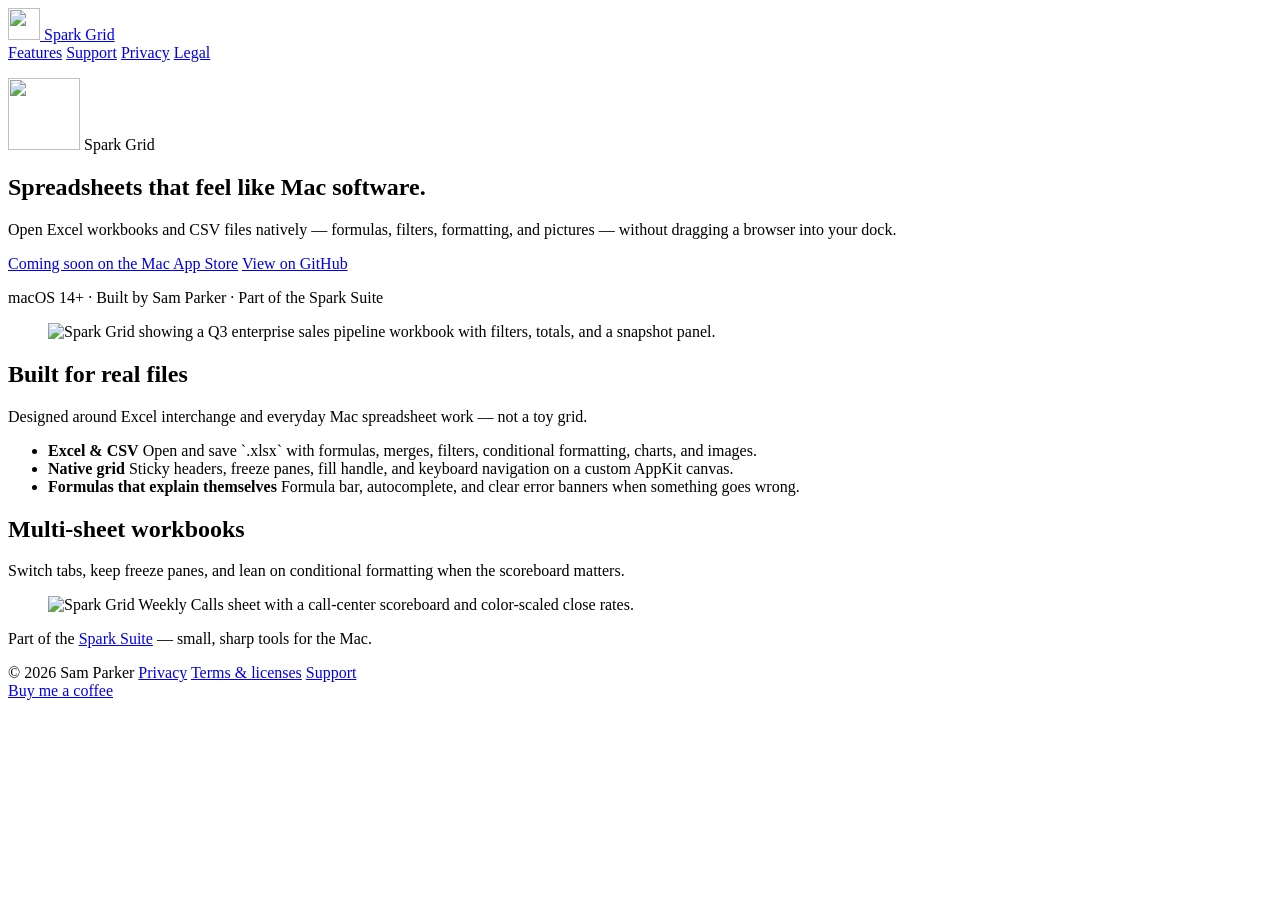
==== web/index.html @ 765882b1 "Add support page and point app feedback to help@sparkgridapp.com. Co-authored-by: Cursor <cursoragen" ====
<!DOCTYPE html>
<html lang="en">
<head>
  <meta charset="utf-8" />
  <meta name="viewport" content="width=device-width, initial-scale=1" />
  <title>Spark Grid — Native Mac spreadsheet</title>
  <meta name="description" content="Spark Grid is a native macOS spreadsheet for opening, editing, and saving Excel workbooks and CSV files." />
  <meta property="og:title" content="Spark Grid" />
  <meta property="og:description" content="A free native Mac spreadsheet — Excel .xlsx and CSV, without the bloat." />
  <meta property="og:type" content="website" />
  <meta property="og:url" content="https://sparkgridapp.com" />
  <meta property="og:image" content="https://sparkgridapp.com/images/hero.png" />
  <link rel="icon" type="image/png" href="/favicon.png" />
  <link rel="apple-touch-icon" href="/images/logo.png" />
  <link rel="preconnect" href="https://fonts.googleapis.com" />
  <link rel="preconnect" href="https://fonts.gstatic.com" crossorigin />
  <link href="https://fonts.googleapis.com/css2?family=Bricolage+Grotesque:opsz,wght@12..96,500;12..96,700&family=Figtree:wght@400;500;600&display=swap" rel="stylesheet" />
  <link rel="stylesheet" href="/styles.css" />
</head>
<body>
  <div class="atmosphere" aria-hidden="true">
    <div class="grid-plane"></div>
    <div class="glow"></div>
  </div>

  <header class="top">
    <a class="mark" href="/">
      <img src="/images/logo.png" width="32" height="32" alt="" />
      <span>Spark Grid</span>
    </a>
    <nav>
      <a href="#features">Features</a>
      <a href="/support/">Support</a>
      <a href="/privacy/">Privacy</a>
      <a href="/legal/">Legal</a>
    </nav>
  </header>

  <main>
    <section class="hero">
      <p class="brand">
        <img class="brand-logo" src="/images/logo.png" width="72" height="72" alt="" />
        <span>Spark Grid</span>
      </p>
      <h1>Spreadsheets that feel like Mac software.</h1>
      <p class="lede">
        Open Excel workbooks and CSV files natively — formulas, filters, formatting, and pictures — without dragging a browser into your dock.
      </p>
      <div class="cta-row">
        <a class="cta primary" href="https://apps.apple.com/app/spark-grid">Coming soon on the Mac App Store</a>
        <a class="cta ghost" href="https://github.com/SparkBySam/Spark-Grid">View on GitHub</a>
      </div>
      <p class="meta">macOS 14+ · Built by Sam Parker · Part of the Spark Suite</p>
    </section>

    <section class="stage" aria-label="Spark Grid in use">
      <figure class="shot">
        <img
          src="/images/hero.png"
          width="2200"
          height="1346"
          alt="Spark Grid showing a Q3 enterprise sales pipeline workbook with filters, totals, and a snapshot panel."
        />
      </figure>
    </section>

    <section class="features" id="features">
      <h2>Built for real files</h2>
      <p class="section-lede">Designed around Excel interchange and everyday Mac spreadsheet work — not a toy grid.</p>
      <ul>
        <li>
          <strong>Excel &amp; CSV</strong>
          <span>Open and save `.xlsx` with formulas, merges, filters, conditional formatting, charts, and images.</span>
        </li>
        <li>
          <strong>Native grid</strong>
          <span>Sticky headers, freeze panes, fill handle, and keyboard navigation on a custom AppKit canvas.</span>
        </li>
        <li>
          <strong>Formulas that explain themselves</strong>
          <span>Formula bar, autocomplete, and clear error banners when something goes wrong.</span>
        </li>
      </ul>
    </section>

    <section class="in-use">
      <h2>Multi-sheet workbooks</h2>
      <p class="section-lede">Switch tabs, keep freeze panes, and lean on conditional formatting when the scoreboard matters.</p>
      <figure class="shot shot-secondary">
        <img
          src="/images/feature-calls.png"
          width="1800"
          height="1101"
          alt="Spark Grid Weekly Calls sheet with a call-center scoreboard and color-scaled close rates."
        />
      </figure>
    </section>

    <section class="suite">
      <p>Part of the <a href="https://sparksuiteapps.com">Spark Suite</a> — small, sharp tools for the Mac.</p>
    </section>
  </main>

  <footer>
    <div>
      <span>© 2026 Sam Parker</span>
      <a href="/privacy/">Privacy</a>
      <a href="/legal/">Terms &amp; licenses</a>
      <a href="/support/">Support</a>
    </div>
    <a class="coffee" href="https://buymeacoffee.com/sparkdev">Buy me a coffee</a>
  </footer>
</body>
</html>
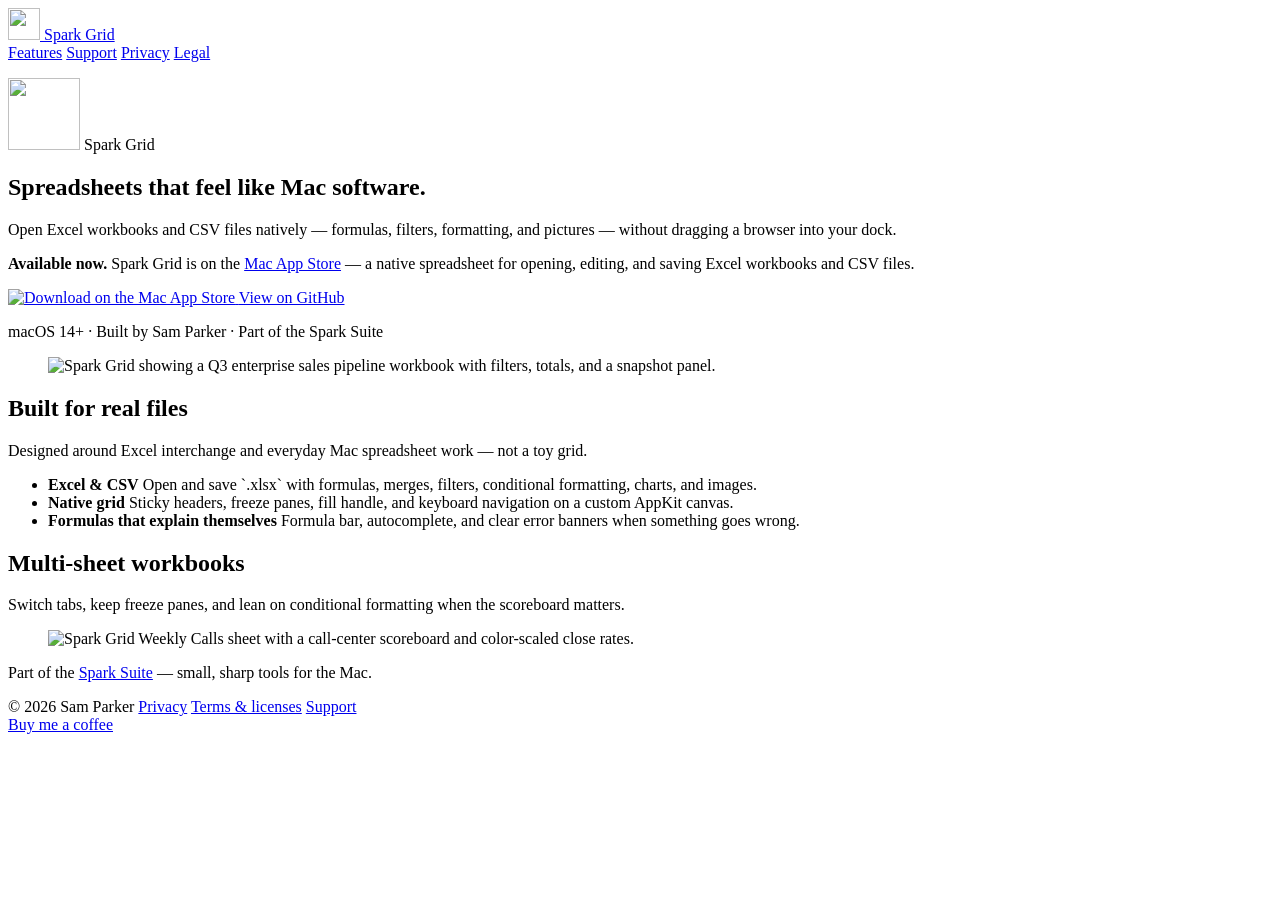
==== commit 29259fe5: "Announce Spark Grid on the Mac App Store. Replace the coming-soon download CTA with Apple's official" ====
--- a/web/index.html
+++ b/web/index.html
@@ -4,12 +4,20 @@
   <meta charset="utf-8" />
   <meta name="viewport" content="width=device-width, initial-scale=1" />
   <title>Spark Grid — Native Mac spreadsheet</title>
-  <meta name="description" content="Spark Grid is a native macOS spreadsheet for opening, editing, and saving Excel workbooks and CSV files." />
-  <meta property="og:title" content="Spark Grid" />
-  <meta property="og:description" content="A free native Mac spreadsheet — Excel .xlsx and CSV, without the bloat." />
+  <meta name="description" content="Spark Grid is available now on the Mac App Store — a native macOS spreadsheet for opening, editing, and saving Excel workbooks and CSV files. https://apps.apple.com/us/app/spark-grid/id6811196983?mt=12" />
+  <link rel="canonical" href="https://sparkgridapp.com/" />
+  <meta property="og:title" content="Spark Grid — Available on the Mac App Store" />
+  <meta property="og:description" content="Available now on the Mac App Store. A native Mac spreadsheet for Excel workbooks and CSV files. https://apps.apple.com/us/app/spark-grid/id6811196983?mt=12" />
   <meta property="og:type" content="website" />
-  <meta property="og:url" content="https://sparkgridapp.com" />
+  <meta property="og:site_name" content="Spark Grid" />
+  <meta property="og:url" content="https://sparkgridapp.com/" />
   <meta property="og:image" content="https://sparkgridapp.com/images/hero.png" />
+  <meta property="og:image:alt" content="Spark Grid showing a workbook on the Mac." />
+  <meta name="twitter:card" content="summary_large_image" />
+  <meta name="twitter:title" content="Spark Grid — Available on the Mac App Store" />
+  <meta name="twitter:description" content="Available now on the Mac App Store. A native Mac spreadsheet for Excel workbooks and CSV files. https://apps.apple.com/us/app/spark-grid/id6811196983?mt=12" />
+  <meta name="twitter:image" content="https://sparkgridapp.com/images/hero.png" />
+  <meta name="twitter:image:alt" content="Spark Grid showing a workbook on the Mac." />
   <link rel="icon" type="image/png" href="/favicon.png" />
   <link rel="apple-touch-icon" href="/images/logo.png" />
   <link rel="preconnect" href="https://fonts.googleapis.com" />
@@ -46,8 +54,14 @@
       <p class="lede">
         Open Excel workbooks and CSV files natively — formulas, filters, formatting, and pictures — without dragging a browser into your dock.
       </p>
+      <p class="launch">
+        <strong>Available now.</strong>
+        Spark Grid is on the <a href="https://apps.apple.com/us/app/spark-grid/id6811196983?mt=12">Mac App Store</a> — a native spreadsheet for opening, editing, and saving Excel workbooks and CSV files.
+      </p>
       <div class="cta-row">
-        <a class="cta primary" href="https://apps.apple.com/app/spark-grid">Coming soon on the Mac App Store</a>
+        <a class="store-badge" href="https://apps.apple.com/us/app/spark-grid/id6811196983?mt=12">
+          <img src="/images/download-on-the-mac-app-store.svg" width="156" height="40" alt="Download on the Mac App Store" />
+        </a>
         <a class="cta ghost" href="https://github.com/SparkBySam/Spark-Grid">View on GitHub</a>
       </div>
       <p class="meta">macOS 14+ · Built by Sam Parker · Part of the Spark Suite</p>
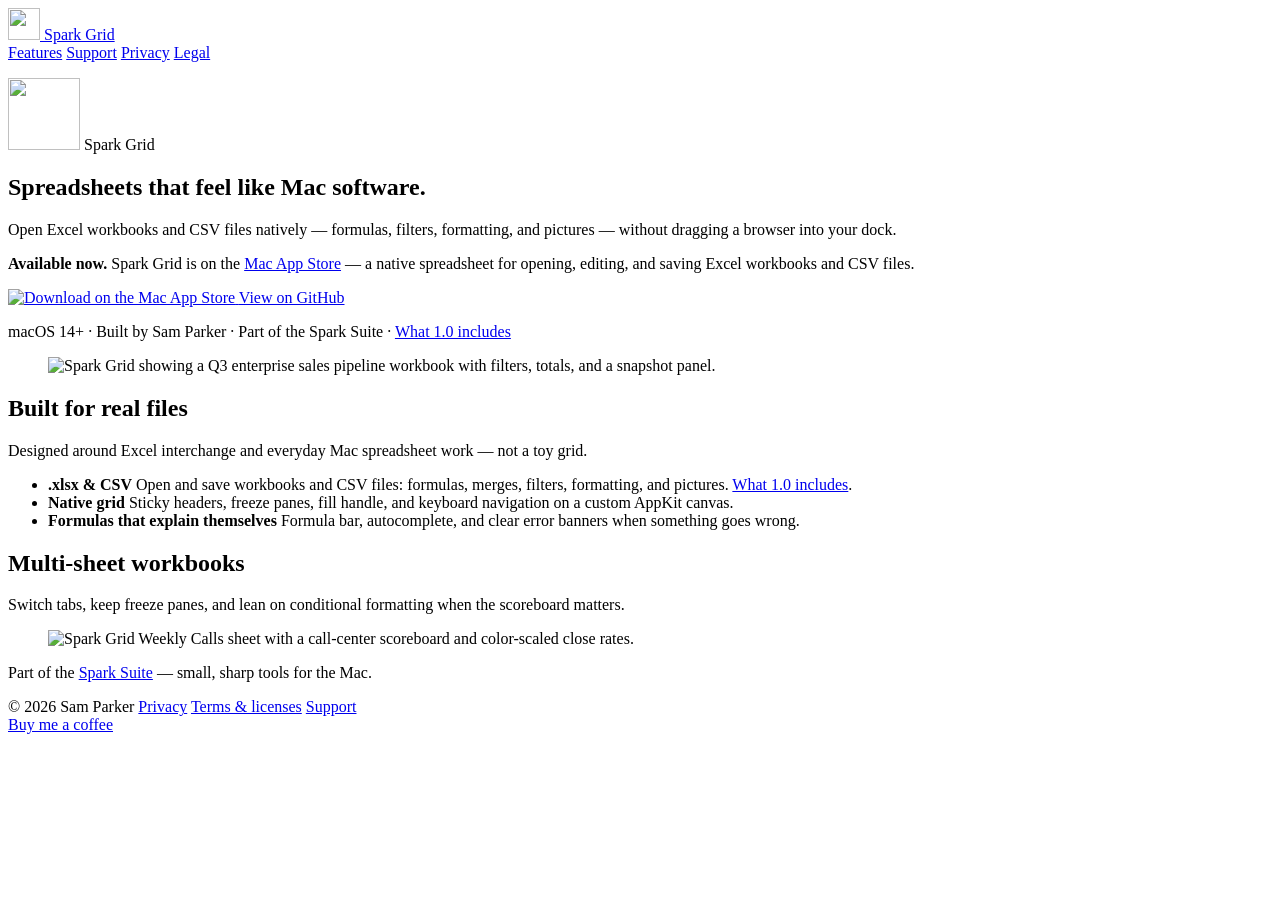
==== commit 062bc781: "Add a launch page that states what Spark Grid 1.0 does. The homepage now links to it and no longer s" ====
--- a/web/index.html
+++ b/web/index.html
@@ -64,7 +64,7 @@
         </a>
         <a class="cta ghost" href="https://github.com/SparkBySam/Spark-Grid">View on GitHub</a>
       </div>
-      <p class="meta">macOS 14+ · Built by Sam Parker · Part of the Spark Suite</p>
+      <p class="meta">macOS 14+ · Built by Sam Parker · Part of the Spark Suite · <a href="/launch/">What 1.0 includes</a></p>
     </section>
 
     <section class="stage" aria-label="Spark Grid in use">
@@ -83,8 +83,8 @@
       <p class="section-lede">Designed around Excel interchange and everyday Mac spreadsheet work — not a toy grid.</p>
       <ul>
         <li>
-          <strong>Excel &amp; CSV</strong>
-          <span>Open and save `.xlsx` with formulas, merges, filters, conditional formatting, charts, and images.</span>
+          <strong>.xlsx &amp; CSV</strong>
+          <span>Open and save workbooks and CSV files: formulas, merges, filters, formatting, and pictures. <a href="/launch/">What 1.0 includes</a>.</span>
         </li>
         <li>
           <strong>Native grid</strong>
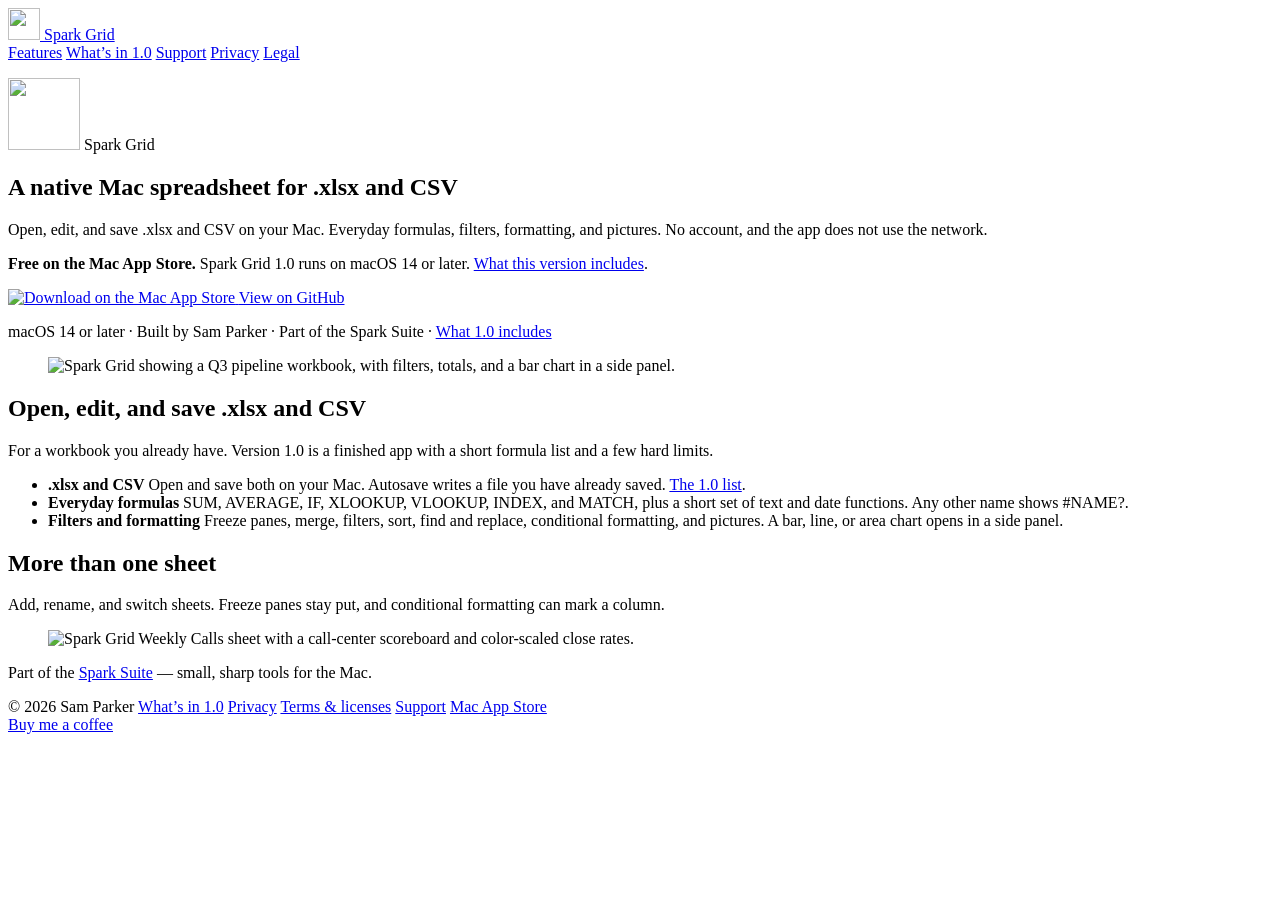
==== commit 4c250622: "Add an indexable Spark Grid 1.0 launch page and site SEO. Search titles, share cards, sitemap, and t" ====
--- a/web/index.html
+++ b/web/index.html
@@ -3,27 +3,65 @@
 <head>
   <meta charset="utf-8" />
   <meta name="viewport" content="width=device-width, initial-scale=1" />
-  <title>Spark Grid — Native Mac spreadsheet</title>
-  <meta name="description" content="Spark Grid is available now on the Mac App Store — a native macOS spreadsheet for opening, editing, and saving Excel workbooks and CSV files. https://apps.apple.com/us/app/spark-grid/id6811196983?mt=12" />
+  <title>Spark Grid — Native Mac spreadsheet for .xlsx and CSV</title>
+  <meta name="description" content="Free native Mac spreadsheet. Open, edit, and save .xlsx and CSV on your Mac, with everyday formulas, filters, and formatting. No account." />
   <link rel="canonical" href="https://sparkgridapp.com/" />
-  <meta property="og:title" content="Spark Grid — Available on the Mac App Store" />
-  <meta property="og:description" content="Available now on the Mac App Store. A native Mac spreadsheet for Excel workbooks and CSV files. https://apps.apple.com/us/app/spark-grid/id6811196983?mt=12" />
+  <meta property="og:title" content="Spark Grid — Native Mac spreadsheet for .xlsx and CSV" />
+  <meta property="og:description" content="Free native Mac spreadsheet. Open, edit, and save .xlsx and CSV on your Mac. Everyday formulas, filters, and formatting. No account." />
   <meta property="og:type" content="website" />
   <meta property="og:site_name" content="Spark Grid" />
+  <meta property="og:locale" content="en_US" />
   <meta property="og:url" content="https://sparkgridapp.com/" />
-  <meta property="og:image" content="https://sparkgridapp.com/images/hero.png" />
-  <meta property="og:image:alt" content="Spark Grid showing a workbook on the Mac." />
+  <meta property="og:image" content="https://sparkgridapp.com/images/og.jpg" />
+  <meta property="og:image:type" content="image/jpeg" />
+  <meta property="og:image:width" content="1200" />
+  <meta property="og:image:height" content="630" />
+  <meta property="og:image:alt" content="Spark Grid on the Mac, with a pipeline workbook and a bar chart in a side panel." />
   <meta name="twitter:card" content="summary_large_image" />
-  <meta name="twitter:title" content="Spark Grid — Available on the Mac App Store" />
-  <meta name="twitter:description" content="Available now on the Mac App Store. A native Mac spreadsheet for Excel workbooks and CSV files. https://apps.apple.com/us/app/spark-grid/id6811196983?mt=12" />
-  <meta name="twitter:image" content="https://sparkgridapp.com/images/hero.png" />
-  <meta name="twitter:image:alt" content="Spark Grid showing a workbook on the Mac." />
+  <meta name="twitter:title" content="Spark Grid — Native Mac spreadsheet for .xlsx and CSV" />
+  <meta name="twitter:description" content="Free native Mac spreadsheet. Open, edit, and save .xlsx and CSV on your Mac. Everyday formulas, filters, and formatting. No account." />
+  <meta name="twitter:image" content="https://sparkgridapp.com/images/og.jpg" />
+  <meta name="twitter:image:alt" content="Spark Grid on the Mac, with a pipeline workbook and a bar chart in a side panel." />
   <link rel="icon" type="image/png" href="/favicon.png" />
-  <link rel="apple-touch-icon" href="/images/logo.png" />
+  <link rel="apple-touch-icon" href="/images/apple-touch-icon.png" />
   <link rel="preconnect" href="https://fonts.googleapis.com" />
   <link rel="preconnect" href="https://fonts.gstatic.com" crossorigin />
   <link href="https://fonts.googleapis.com/css2?family=Bricolage+Grotesque:opsz,wght@12..96,500;12..96,700&family=Figtree:wght@400;500;600&display=swap" rel="stylesheet" />
   <link rel="stylesheet" href="/styles.css" />
+  <script type="application/ld+json">
+  {
+    "@context": "https://schema.org",
+    "@type": "SoftwareApplication",
+    "@id": "https://sparkgridapp.com/#app",
+    "name": "Spark Grid",
+    "applicationCategory": "UtilitiesApplication",
+    "operatingSystem": "macOS 14 or later",
+    "softwareVersion": "1.0",
+    "url": "https://sparkgridapp.com/",
+    "downloadUrl": "https://apps.apple.com/us/app/spark-grid/id6811196983?mt=12",
+    "image": "https://sparkgridapp.com/images/og.jpg",
+    "screenshot": "https://sparkgridapp.com/images/hero.png",
+    "description": "Free native Mac spreadsheet for opening, editing, and saving .xlsx and CSV. Everyday formulas, filters, and formatting. No account and no analytics.",
+    "inLanguage": "en",
+    "isAccessibleForFree": true,
+    "offers": {
+      "@type": "Offer",
+      "price": "0",
+      "priceCurrency": "USD"
+    },
+    "author": {
+      "@type": "Person",
+      "name": "Sam Parker"
+    },
+    "featureList": [
+      "Open and save .xlsx and CSV",
+      "Everyday formulas including SUM, IF, XLOOKUP, and VLOOKUP",
+      "Filters, sort, find and replace, and formatting",
+      "Bar, line, or area chart in a side panel",
+      "No account, no analytics, and no network"
+    ]
+  }
+  </script>
 </head>
 <body>
   <div class="atmosphere" aria-hidden="true">
@@ -38,9 +76,10 @@
     </a>
     <nav>
       <a href="#features">Features</a>
-      <a href="/support/">Support</a>
-      <a href="/privacy/">Privacy</a>
-      <a href="/legal/">Legal</a>
+      <a href="/launch">What’s in 1.0</a>
+      <a href="/support">Support</a>
+      <a href="/privacy">Privacy</a>
+      <a href="/legal">Legal</a>
     </nav>
   </header>
 
@@ -50,13 +89,14 @@
         <img class="brand-logo" src="/images/logo.png" width="72" height="72" alt="" />
         <span>Spark Grid</span>
       </p>
-      <h1>Spreadsheets that feel like Mac software.</h1>
+      <h1>A native Mac spreadsheet for .xlsx and CSV</h1>
       <p class="lede">
-        Open Excel workbooks and CSV files natively — formulas, filters, formatting, and pictures — without dragging a browser into your dock.
+        Open, edit, and save .xlsx and CSV on your Mac. Everyday formulas, filters, formatting, and pictures. No account, and the app does not use the network.
       </p>
       <p class="launch">
-        <strong>Available now.</strong>
-        Spark Grid is on the <a href="https://apps.apple.com/us/app/spark-grid/id6811196983?mt=12">Mac App Store</a> — a native spreadsheet for opening, editing, and saving Excel workbooks and CSV files.
+        <strong>Free on the Mac App Store.</strong>
+        Spark Grid 1.0 runs on macOS 14 or later.
+        <a href="/launch">What this version includes</a>.
       </p>
       <div class="cta-row">
         <a class="store-badge" href="https://apps.apple.com/us/app/spark-grid/id6811196983?mt=12">
@@ -64,49 +104,58 @@
         </a>
         <a class="cta ghost" href="https://github.com/SparkBySam/Spark-Grid">View on GitHub</a>
       </div>
-      <p class="meta">macOS 14+ · Built by Sam Parker · Part of the Spark Suite · <a href="/launch/">What 1.0 includes</a></p>
+      <p class="meta">macOS 14 or later · Built by Sam Parker · Part of the Spark Suite · <a href="/launch">What 1.0 includes</a></p>
     </section>
 
-    <section class="stage" aria-label="Spark Grid in use">
+    <section class="stage" aria-label="Spark Grid showing a workbook">
       <figure class="shot">
-        <img
-          src="/images/hero.png"
-          width="2200"
-          height="1346"
-          alt="Spark Grid showing a Q3 enterprise sales pipeline workbook with filters, totals, and a snapshot panel."
-        />
+        <picture>
+          <source srcset="/images/hero.webp" type="image/webp" />
+          <img
+            src="/images/hero.png"
+            width="2200"
+            height="1346"
+            alt="Spark Grid showing a Q3 pipeline workbook, with filters, totals, and a bar chart in a side panel."
+            fetchpriority="high"
+          />
+        </picture>
       </figure>
     </section>
 
     <section class="features" id="features">
-      <h2>Built for real files</h2>
-      <p class="section-lede">Designed around Excel interchange and everyday Mac spreadsheet work — not a toy grid.</p>
+      <h2>Open, edit, and save .xlsx and CSV</h2>
+      <p class="section-lede">For a workbook you already have. Version 1.0 is a finished app with a short formula list and a few hard limits.</p>
       <ul>
         <li>
-          <strong>.xlsx &amp; CSV</strong>
-          <span>Open and save workbooks and CSV files: formulas, merges, filters, formatting, and pictures. <a href="/launch/">What 1.0 includes</a>.</span>
+          <strong>.xlsx and CSV</strong>
+          <span>Open and save both on your Mac. Autosave writes a file you have already saved. <a href="/launch">The 1.0 list</a>.</span>
         </li>
         <li>
-          <strong>Native grid</strong>
-          <span>Sticky headers, freeze panes, fill handle, and keyboard navigation on a custom AppKit canvas.</span>
+          <strong>Everyday formulas</strong>
+          <span>SUM, AVERAGE, IF, XLOOKUP, VLOOKUP, INDEX, and MATCH, plus a short set of text and date functions. Any other name shows #NAME?.</span>
         </li>
         <li>
-          <strong>Formulas that explain themselves</strong>
-          <span>Formula bar, autocomplete, and clear error banners when something goes wrong.</span>
+          <strong>Filters and formatting</strong>
+          <span>Freeze panes, merge, filters, sort, find and replace, conditional formatting, and pictures. A bar, line, or area chart opens in a side panel.</span>
         </li>
       </ul>
     </section>
 
     <section class="in-use">
-      <h2>Multi-sheet workbooks</h2>
-      <p class="section-lede">Switch tabs, keep freeze panes, and lean on conditional formatting when the scoreboard matters.</p>
+      <h2>More than one sheet</h2>
+      <p class="section-lede">Add, rename, and switch sheets. Freeze panes stay put, and conditional formatting can mark a column.</p>
       <figure class="shot shot-secondary">
-        <img
-          src="/images/feature-calls.png"
-          width="1800"
-          height="1101"
-          alt="Spark Grid Weekly Calls sheet with a call-center scoreboard and color-scaled close rates."
-        />
+        <picture>
+          <source srcset="/images/feature-calls.webp" type="image/webp" />
+          <img
+            src="/images/feature-calls.png"
+            width="1800"
+            height="1101"
+            alt="Spark Grid Weekly Calls sheet with a call-center scoreboard and color-scaled close rates."
+            loading="lazy"
+            decoding="async"
+          />
+        </picture>
       </figure>
     </section>
 
@@ -118,9 +167,11 @@
   <footer>
     <div>
       <span>© 2026 Sam Parker</span>
-      <a href="/privacy/">Privacy</a>
-      <a href="/legal/">Terms &amp; licenses</a>
-      <a href="/support/">Support</a>
+      <a href="/launch">What’s in 1.0</a>
+      <a href="/privacy">Privacy</a>
+      <a href="/legal">Terms &amp; licenses</a>
+      <a href="/support">Support</a>
+      <a href="https://apps.apple.com/us/app/spark-grid/id6811196983?mt=12">Mac App Store</a>
     </div>
     <a class="coffee" href="https://buymeacoffee.com/sparkdev">Buy me a coffee</a>
   </footer>
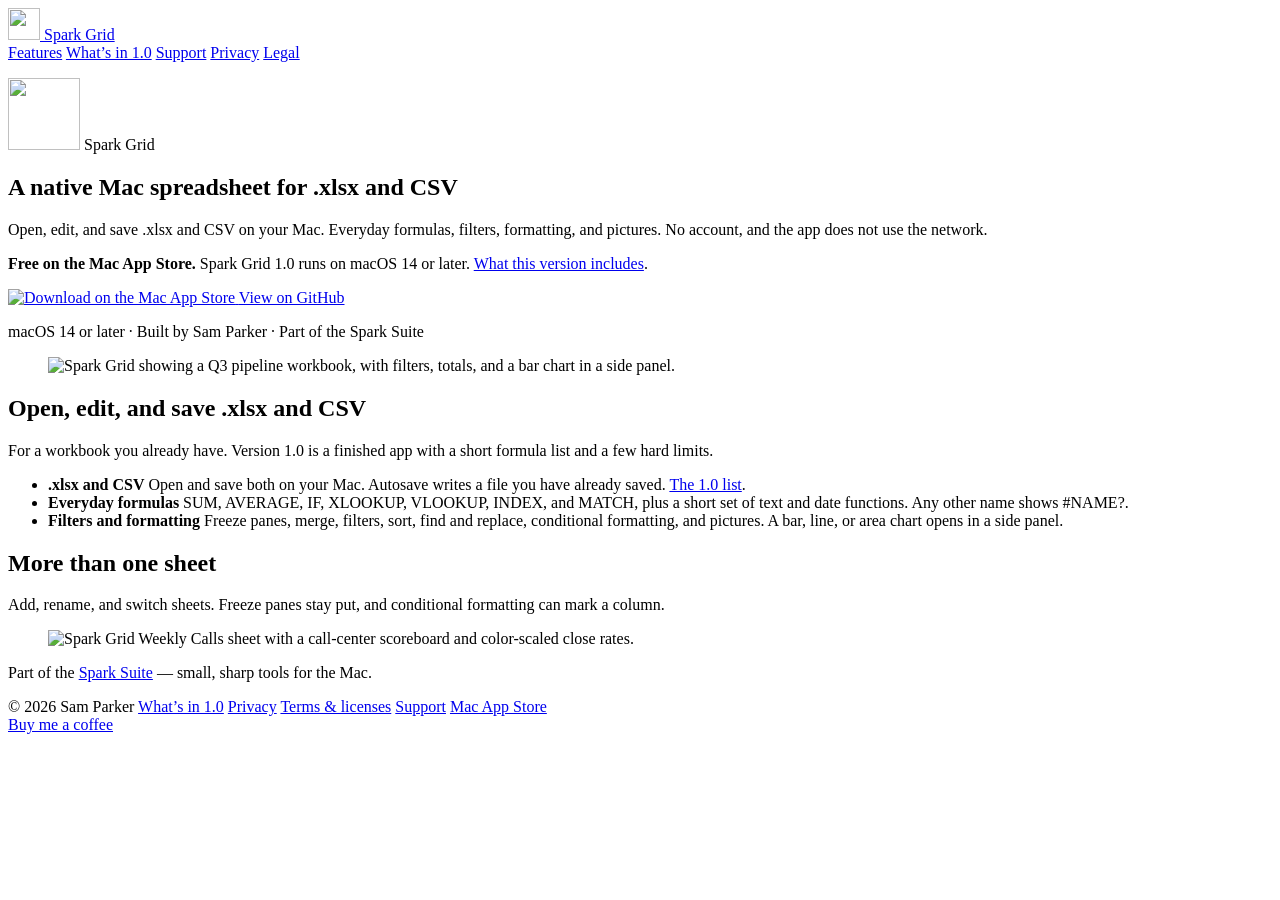
==== commit 40b46d5a: "Keep the privacy and terms wording, and drop a repeated launch link. Co-authored-by: Sam Parker <Spa" ====
--- a/web/index.html
+++ b/web/index.html
@@ -104,7 +104,7 @@
         </a>
         <a class="cta ghost" href="https://github.com/SparkBySam/Spark-Grid">View on GitHub</a>
       </div>
-      <p class="meta">macOS 14 or later · Built by Sam Parker · Part of the Spark Suite · <a href="/launch">What 1.0 includes</a></p>
+      <p class="meta">macOS 14 or later · Built by Sam Parker · Part of the Spark Suite</p>
     </section>
 
     <section class="stage" aria-label="Spark Grid showing a workbook">
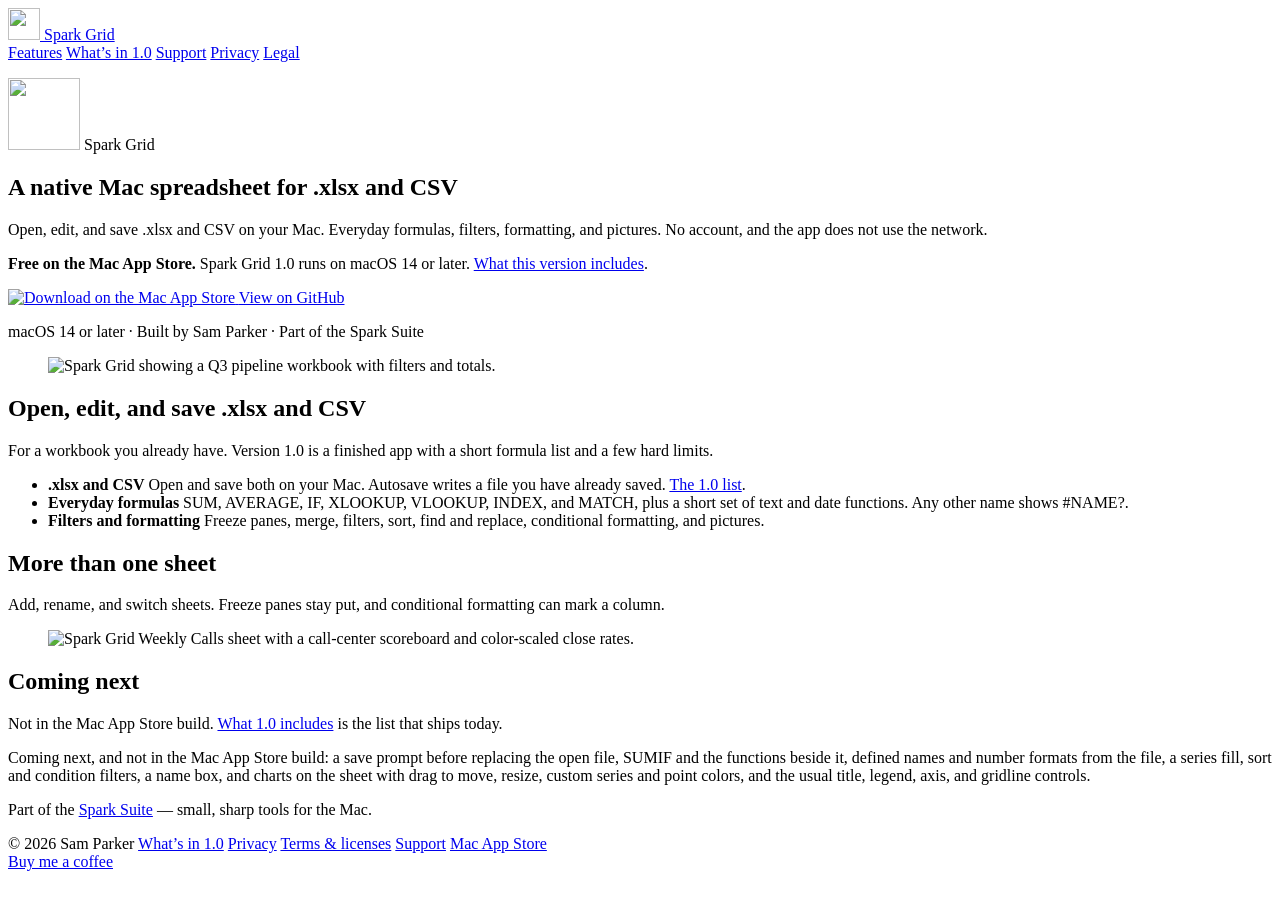
==== commit ae67f8e0: "Say what Spark Grid 1.0 ships, and what is coming next. Charts stay out of the Mac App Store list. T" ====
--- a/web/index.html
+++ b/web/index.html
@@ -16,12 +16,12 @@
   <meta property="og:image:type" content="image/jpeg" />
   <meta property="og:image:width" content="1200" />
   <meta property="og:image:height" content="630" />
-  <meta property="og:image:alt" content="Spark Grid on the Mac, with a pipeline workbook and a bar chart in a side panel." />
+  <meta property="og:image:alt" content="Spark Grid on the Mac, showing a pipeline workbook." />
   <meta name="twitter:card" content="summary_large_image" />
   <meta name="twitter:title" content="Spark Grid — Native Mac spreadsheet for .xlsx and CSV" />
   <meta name="twitter:description" content="Free native Mac spreadsheet. Open, edit, and save .xlsx and CSV on your Mac. Everyday formulas, filters, and formatting. No account." />
   <meta name="twitter:image" content="https://sparkgridapp.com/images/og.jpg" />
-  <meta name="twitter:image:alt" content="Spark Grid on the Mac, with a pipeline workbook and a bar chart in a side panel." />
+  <meta name="twitter:image:alt" content="Spark Grid on the Mac, showing a pipeline workbook." />
   <link rel="icon" type="image/png" href="/favicon.png" />
   <link rel="apple-touch-icon" href="/images/apple-touch-icon.png" />
   <link rel="preconnect" href="https://fonts.googleapis.com" />
@@ -57,7 +57,6 @@
       "Open and save .xlsx and CSV",
       "Everyday formulas including SUM, IF, XLOOKUP, and VLOOKUP",
       "Filters, sort, find and replace, and formatting",
-      "Bar, line, or area chart in a side panel",
       "No account, no analytics, and no network"
     ]
   }
@@ -115,7 +114,7 @@
             src="/images/hero.png"
             width="2200"
             height="1346"
-            alt="Spark Grid showing a Q3 pipeline workbook, with filters, totals, and a bar chart in a side panel."
+            alt="Spark Grid showing a Q3 pipeline workbook with filters and totals."
             fetchpriority="high"
           />
         </picture>
@@ -136,7 +135,7 @@
         </li>
         <li>
           <strong>Filters and formatting</strong>
-          <span>Freeze panes, merge, filters, sort, find and replace, conditional formatting, and pictures. A bar, line, or area chart opens in a side panel.</span>
+          <span>Freeze panes, merge, filters, sort, find and replace, conditional formatting, and pictures.</span>
         </li>
       </ul>
     </section>
@@ -159,6 +158,12 @@
       </figure>
     </section>
 
+    <section class="in-use" id="coming">
+      <h2>Coming next</h2>
+      <p class="section-lede">Not in the Mac App Store build. <a href="/launch">What 1.0 includes</a> is the list that ships today.</p>
+      <p>Coming next, and not in the Mac App Store build: a save prompt before replacing the open file, SUMIF and the functions beside it, defined names and number formats from the file, a series fill, sort and condition filters, a name box, and charts on the sheet with drag to move, resize, custom series and point colors, and the usual title, legend, axis, and gridline controls.</p>
+    </section>
+
     <section class="suite">
       <p>Part of the <a href="https://sparksuiteapps.com">Spark Suite</a> — small, sharp tools for the Mac.</p>
     </section>
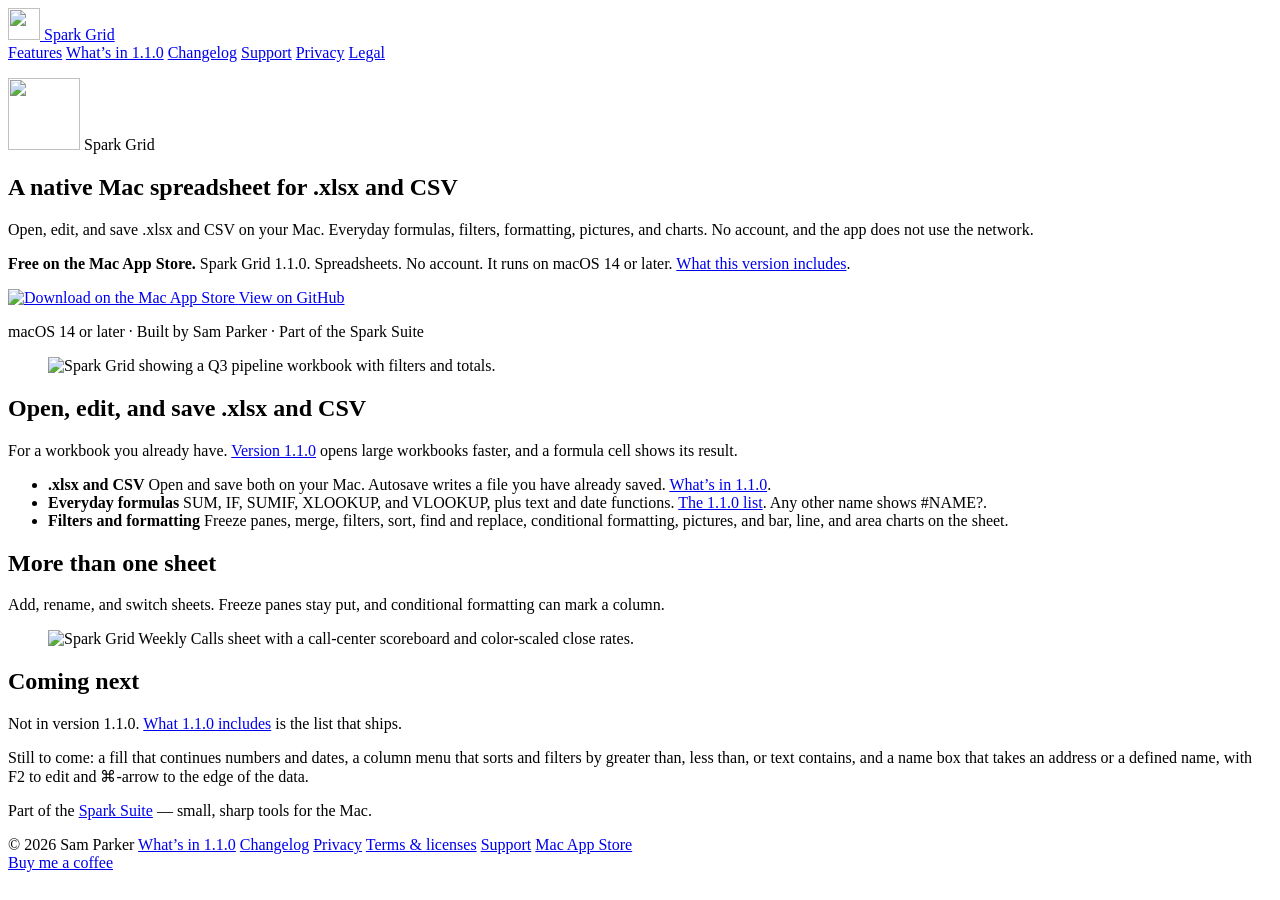
==== commit 5717d33a: "Update the marketing site for Spark Grid 1.1.0. Co-authored-by: parkersam1123 <parkersam1123@gmail.c" ====
--- a/web/index.html
+++ b/web/index.html
@@ -4,10 +4,10 @@
   <meta charset="utf-8" />
   <meta name="viewport" content="width=device-width, initial-scale=1" />
   <title>Spark Grid — Native Mac spreadsheet for .xlsx and CSV</title>
-  <meta name="description" content="Free native Mac spreadsheet. Open, edit, and save .xlsx and CSV on your Mac, with everyday formulas, filters, and formatting. No account." />
+  <meta name="description" content="Free native Mac spreadsheet. Open, edit, and save .xlsx and CSV on your Mac, with everyday formulas, filters, formatting, and charts. No account." />
   <link rel="canonical" href="https://sparkgridapp.com/" />
   <meta property="og:title" content="Spark Grid — Native Mac spreadsheet for .xlsx and CSV" />
-  <meta property="og:description" content="Free native Mac spreadsheet. Open, edit, and save .xlsx and CSV on your Mac. Everyday formulas, filters, and formatting. No account." />
+  <meta property="og:description" content="Free native Mac spreadsheet. Open, edit, and save .xlsx and CSV on your Mac. Everyday formulas, filters, formatting, and charts. No account." />
   <meta property="og:type" content="website" />
   <meta property="og:site_name" content="Spark Grid" />
   <meta property="og:locale" content="en_US" />
@@ -19,7 +19,7 @@
   <meta property="og:image:alt" content="Spark Grid on the Mac, showing a pipeline workbook." />
   <meta name="twitter:card" content="summary_large_image" />
   <meta name="twitter:title" content="Spark Grid — Native Mac spreadsheet for .xlsx and CSV" />
-  <meta name="twitter:description" content="Free native Mac spreadsheet. Open, edit, and save .xlsx and CSV on your Mac. Everyday formulas, filters, and formatting. No account." />
+  <meta name="twitter:description" content="Free native Mac spreadsheet. Open, edit, and save .xlsx and CSV on your Mac. Everyday formulas, filters, formatting, and charts. No account." />
   <meta name="twitter:image" content="https://sparkgridapp.com/images/og.jpg" />
   <meta name="twitter:image:alt" content="Spark Grid on the Mac, showing a pipeline workbook." />
   <link rel="icon" type="image/png" href="/favicon.png" />
@@ -36,12 +36,12 @@
     "name": "Spark Grid",
     "applicationCategory": "UtilitiesApplication",
     "operatingSystem": "macOS 14 or later",
-    "softwareVersion": "1.0",
+    "softwareVersion": "1.1.0",
     "url": "https://sparkgridapp.com/",
     "downloadUrl": "https://apps.apple.com/us/app/spark-grid/id6811196983?mt=12",
     "image": "https://sparkgridapp.com/images/og.jpg",
     "screenshot": "https://sparkgridapp.com/images/hero.png",
-    "description": "Free native Mac spreadsheet for opening, editing, and saving .xlsx and CSV. Everyday formulas, filters, and formatting. No account and no analytics.",
+    "description": "Free native Mac spreadsheet for opening, editing, and saving .xlsx and CSV. Everyday formulas, including SUMIF, filters, formatting, and charts. No account and no analytics.",
     "inLanguage": "en",
     "isAccessibleForFree": true,
     "offers": {
@@ -55,8 +55,8 @@
     },
     "featureList": [
       "Open and save .xlsx and CSV",
-      "Everyday formulas including SUM, IF, XLOOKUP, and VLOOKUP",
-      "Filters, sort, find and replace, and formatting",
+      "Formulas including SUM, SUMIF, IF, XLOOKUP, and VLOOKUP",
+      "Filters, sort, find and replace, formatting, and bar, line, and area charts",
       "No account, no analytics, and no network"
     ]
   }
@@ -75,7 +75,8 @@
     </a>
     <nav>
       <a href="#features">Features</a>
-      <a href="/launch">What’s in 1.0</a>
+      <a href="/launch">What’s in 1.1.0</a>
+      <a href="/changelog">Changelog</a>
       <a href="/support">Support</a>
       <a href="/privacy">Privacy</a>
       <a href="/legal">Legal</a>
@@ -90,11 +91,12 @@
       </p>
       <h1>A native Mac spreadsheet for .xlsx and CSV</h1>
       <p class="lede">
-        Open, edit, and save .xlsx and CSV on your Mac. Everyday formulas, filters, formatting, and pictures. No account, and the app does not use the network.
+        Open, edit, and save .xlsx and CSV on your Mac. Everyday formulas, filters, formatting, pictures, and charts. No account, and the app does not use the network.
       </p>
       <p class="launch">
         <strong>Free on the Mac App Store.</strong>
-        Spark Grid 1.0 runs on macOS 14 or later.
+        Spark Grid 1.1.0. Spreadsheets. No account.
+        It runs on macOS 14 or later.
         <a href="/launch">What this version includes</a>.
       </p>
       <div class="cta-row">
@@ -123,19 +125,19 @@
 
     <section class="features" id="features">
       <h2>Open, edit, and save .xlsx and CSV</h2>
-      <p class="section-lede">For a workbook you already have. Version 1.0 is a finished app with a short formula list and a few hard limits.</p>
+      <p class="section-lede">For a workbook you already have. <a href="/launch">Version 1.1.0</a> opens large workbooks faster, and a formula cell shows its result.</p>
       <ul>
         <li>
           <strong>.xlsx and CSV</strong>
-          <span>Open and save both on your Mac. Autosave writes a file you have already saved. <a href="/launch">The 1.0 list</a>.</span>
+          <span>Open and save both on your Mac. Autosave writes a file you have already saved. <a href="/launch">What’s in 1.1.0</a>.</span>
         </li>
         <li>
           <strong>Everyday formulas</strong>
-          <span>SUM, AVERAGE, IF, XLOOKUP, VLOOKUP, INDEX, and MATCH, plus a short set of text and date functions. Any other name shows #NAME?.</span>
+          <span>SUM, IF, SUMIF, XLOOKUP, and VLOOKUP, plus text and date functions. <a href="/launch">The 1.1.0 list</a>. Any other name shows #NAME?.</span>
         </li>
         <li>
           <strong>Filters and formatting</strong>
-          <span>Freeze panes, merge, filters, sort, find and replace, conditional formatting, and pictures.</span>
+          <span>Freeze panes, merge, filters, sort, find and replace, conditional formatting, pictures, and bar, line, and area charts on the sheet.</span>
         </li>
       </ul>
     </section>
@@ -160,8 +162,8 @@
 
     <section class="in-use" id="coming">
       <h2>Coming next</h2>
-      <p class="section-lede">Not in the Mac App Store build. <a href="/launch">What 1.0 includes</a> is the list that ships today.</p>
-      <p>Coming next, and not in the Mac App Store build: a save prompt before replacing the open file, SUMIF and the functions beside it, defined names and number formats from the file, a series fill, sort and condition filters, a name box, and charts on the sheet with drag to move, resize, custom series and point colors, and the usual title, legend, axis, and gridline controls.</p>
+      <p class="section-lede">Not in version 1.1.0. <a href="/launch">What 1.1.0 includes</a> is the list that ships.</p>
+      <p>Still to come: a fill that continues numbers and dates, a column menu that sorts and filters by greater than, less than, or text contains, and a name box that takes an address or a defined name, with F2 to edit and ⌘-arrow to the edge of the data.</p>
     </section>
 
     <section class="suite">
@@ -172,7 +174,8 @@
   <footer>
     <div>
       <span>© 2026 Sam Parker</span>
-      <a href="/launch">What’s in 1.0</a>
+      <a href="/launch">What’s in 1.1.0</a>
+      <a href="/changelog">Changelog</a>
       <a href="/privacy">Privacy</a>
       <a href="/legal">Terms &amp; licenses</a>
       <a href="/support">Support</a>
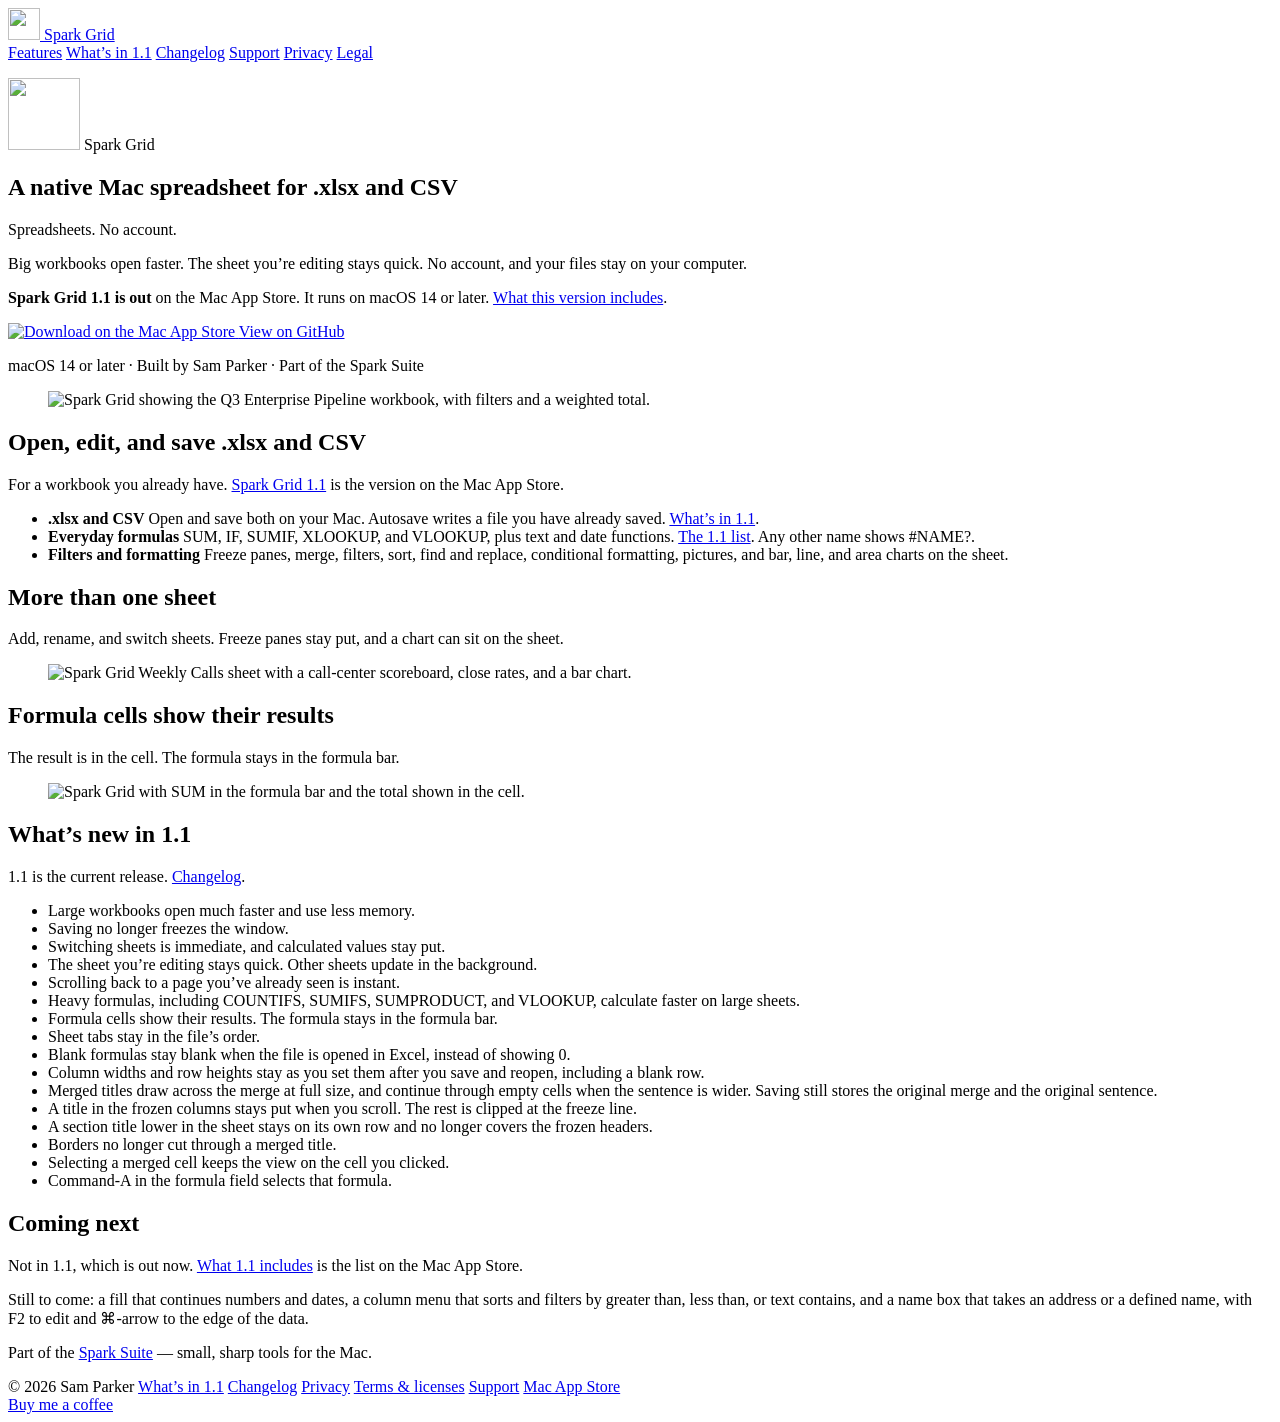
==== commit 613ac852: "Show Spark Grid 1.1 as the current Mac App Store release. Use the 1.1 subtitle, promotional text, an" ====
--- a/web/index.html
+++ b/web/index.html
@@ -4,10 +4,10 @@
   <meta charset="utf-8" />
   <meta name="viewport" content="width=device-width, initial-scale=1" />
   <title>Spark Grid — Native Mac spreadsheet for .xlsx and CSV</title>
-  <meta name="description" content="Free native Mac spreadsheet. Open, edit, and save .xlsx and CSV on your Mac, with everyday formulas, filters, formatting, and charts. No account." />
+  <meta name="description" content="Spark Grid 1.1 is out on the Mac App Store. Spreadsheets. No account. Big workbooks open faster. The sheet you're editing stays quick. Your files stay on your computer." />
   <link rel="canonical" href="https://sparkgridapp.com/" />
   <meta property="og:title" content="Spark Grid — Native Mac spreadsheet for .xlsx and CSV" />
-  <meta property="og:description" content="Free native Mac spreadsheet. Open, edit, and save .xlsx and CSV on your Mac. Everyday formulas, filters, formatting, and charts. No account." />
+  <meta property="og:description" content="Spark Grid 1.1 is out. Spreadsheets. No account. Big workbooks open faster. The sheet you're editing stays quick, and your files stay on your computer." />
   <meta property="og:type" content="website" />
   <meta property="og:site_name" content="Spark Grid" />
   <meta property="og:locale" content="en_US" />
@@ -19,7 +19,7 @@
   <meta property="og:image:alt" content="Spark Grid on the Mac, showing a pipeline workbook." />
   <meta name="twitter:card" content="summary_large_image" />
   <meta name="twitter:title" content="Spark Grid — Native Mac spreadsheet for .xlsx and CSV" />
-  <meta name="twitter:description" content="Free native Mac spreadsheet. Open, edit, and save .xlsx and CSV on your Mac. Everyday formulas, filters, formatting, and charts. No account." />
+  <meta name="twitter:description" content="Spark Grid 1.1 is out. Spreadsheets. No account. Big workbooks open faster. The sheet you're editing stays quick, and your files stay on your computer." />
   <meta name="twitter:image" content="https://sparkgridapp.com/images/og.jpg" />
   <meta name="twitter:image:alt" content="Spark Grid on the Mac, showing a pipeline workbook." />
   <link rel="icon" type="image/png" href="/favicon.png" />
@@ -40,8 +40,8 @@
     "url": "https://sparkgridapp.com/",
     "downloadUrl": "https://apps.apple.com/us/app/spark-grid/id6811196983?mt=12",
     "image": "https://sparkgridapp.com/images/og.jpg",
-    "screenshot": "https://sparkgridapp.com/images/hero.png",
-    "description": "Free native Mac spreadsheet for opening, editing, and saving .xlsx and CSV. Everyday formulas, including SUMIF, filters, formatting, and charts. No account and no analytics.",
+    "screenshot": "https://sparkgridapp.com/images/pipeline.png",
+    "description": "Spark Grid 1.1 is out on the Mac App Store. Spreadsheets. No account. Big workbooks open faster, and your files stay on your computer.",
     "inLanguage": "en",
     "isAccessibleForFree": true,
     "offers": {
@@ -75,7 +75,7 @@
     </a>
     <nav>
       <a href="#features">Features</a>
-      <a href="/launch">What’s in 1.1.0</a>
+      <a href="/launch">What’s in 1.1</a>
       <a href="/changelog">Changelog</a>
       <a href="/support">Support</a>
       <a href="/privacy">Privacy</a>
@@ -90,12 +90,12 @@
         <span>Spark Grid</span>
       </p>
       <h1>A native Mac spreadsheet for .xlsx and CSV</h1>
+      <p class="pitch">Spreadsheets. No account.</p>
       <p class="lede">
-        Open, edit, and save .xlsx and CSV on your Mac. Everyday formulas, filters, formatting, pictures, and charts. No account, and the app does not use the network.
+        Big workbooks open faster. The sheet you’re editing stays quick. No account, and your files stay on your computer.
       </p>
       <p class="launch">
-        <strong>Free on the Mac App Store.</strong>
-        Spark Grid 1.1.0. Spreadsheets. No account.
+        <strong>Spark Grid 1.1 is out</strong> on the Mac App Store.
         It runs on macOS 14 or later.
         <a href="/launch">What this version includes</a>.
       </p>
@@ -111,12 +111,12 @@
     <section class="stage" aria-label="Spark Grid showing a workbook">
       <figure class="shot">
         <picture>
-          <source srcset="/images/hero.webp" type="image/webp" />
+          <source srcset="/images/pipeline.webp" type="image/webp" />
           <img
-            src="/images/hero.png"
-            width="2200"
-            height="1346"
-            alt="Spark Grid showing a Q3 pipeline workbook with filters and totals."
+            src="/images/pipeline.png"
+            width="2880"
+            height="1800"
+            alt="Spark Grid showing the Q3 Enterprise Pipeline workbook, with filters and a weighted total."
             fetchpriority="high"
           />
         </picture>
@@ -125,15 +125,15 @@
 
     <section class="features" id="features">
       <h2>Open, edit, and save .xlsx and CSV</h2>
-      <p class="section-lede">For a workbook you already have. <a href="/launch">Version 1.1.0</a> opens large workbooks faster, and a formula cell shows its result.</p>
+      <p class="section-lede">For a workbook you already have. <a href="/launch">Spark Grid 1.1</a> is the version on the Mac App Store.</p>
       <ul>
         <li>
           <strong>.xlsx and CSV</strong>
-          <span>Open and save both on your Mac. Autosave writes a file you have already saved. <a href="/launch">What’s in 1.1.0</a>.</span>
+          <span>Open and save both on your Mac. Autosave writes a file you have already saved. <a href="/launch">What’s in 1.1</a>.</span>
         </li>
         <li>
           <strong>Everyday formulas</strong>
-          <span>SUM, IF, SUMIF, XLOOKUP, and VLOOKUP, plus text and date functions. <a href="/launch">The 1.1.0 list</a>. Any other name shows #NAME?.</span>
+          <span>SUM, IF, SUMIF, XLOOKUP, and VLOOKUP, plus text and date functions. <a href="/launch">The 1.1 list</a>. Any other name shows #NAME?.</span>
         </li>
         <li>
           <strong>Filters and formatting</strong>
@@ -144,15 +144,15 @@
 
     <section class="in-use">
       <h2>More than one sheet</h2>
-      <p class="section-lede">Add, rename, and switch sheets. Freeze panes stay put, and conditional formatting can mark a column.</p>
+      <p class="section-lede">Add, rename, and switch sheets. Freeze panes stay put, and a chart can sit on the sheet.</p>
       <figure class="shot shot-secondary">
         <picture>
-          <source srcset="/images/feature-calls.webp" type="image/webp" />
+          <source srcset="/images/weekly-calls.webp" type="image/webp" />
           <img
-            src="/images/feature-calls.png"
-            width="1800"
-            height="1101"
-            alt="Spark Grid Weekly Calls sheet with a call-center scoreboard and color-scaled close rates."
+            src="/images/weekly-calls.png"
+            width="2880"
+            height="1800"
+            alt="Spark Grid Weekly Calls sheet with a call-center scoreboard, close rates, and a bar chart."
             loading="lazy"
             decoding="async"
           />
@@ -160,9 +160,50 @@
       </figure>
     </section>
 
+    <section class="in-use">
+      <h2>Formula cells show their results</h2>
+      <p class="section-lede">The result is in the cell. The formula stays in the formula bar.</p>
+      <figure class="shot shot-secondary">
+        <picture>
+          <source srcset="/images/totals-formula.webp" type="image/webp" />
+          <img
+            src="/images/totals-formula.png"
+            width="2880"
+            height="1800"
+            alt="Spark Grid with SUM in the formula bar and the total shown in the cell."
+            loading="lazy"
+            decoding="async"
+          />
+        </picture>
+      </figure>
+    </section>
+
+    <section class="notes" id="whats-new">
+      <h2>What’s new in 1.1</h2>
+      <p class="section-lede">1.1 is the current release. <a href="/changelog">Changelog</a>.</p>
+      <ul>
+        <li>Large workbooks open much faster and use less memory.</li>
+        <li>Saving no longer freezes the window.</li>
+        <li>Switching sheets is immediate, and calculated values stay put.</li>
+        <li>The sheet you’re editing stays quick. Other sheets update in the background.</li>
+        <li>Scrolling back to a page you’ve already seen is instant.</li>
+        <li>Heavy formulas, including COUNTIFS, SUMIFS, SUMPRODUCT, and VLOOKUP, calculate faster on large sheets.</li>
+        <li>Formula cells show their results. The formula stays in the formula bar.</li>
+        <li>Sheet tabs stay in the file’s order.</li>
+        <li>Blank formulas stay blank when the file is opened in Excel, instead of showing 0.</li>
+        <li>Column widths and row heights stay as you set them after you save and reopen, including a blank row.</li>
+        <li>Merged titles draw across the merge at full size, and continue through empty cells when the sentence is wider. Saving still stores the original merge and the original sentence.</li>
+        <li>A title in the frozen columns stays put when you scroll. The rest is clipped at the freeze line.</li>
+        <li>A section title lower in the sheet stays on its own row and no longer covers the frozen headers.</li>
+        <li>Borders no longer cut through a merged title.</li>
+        <li>Selecting a merged cell keeps the view on the cell you clicked.</li>
+        <li>Command-A in the formula field selects that formula.</li>
+      </ul>
+    </section>
+
     <section class="in-use" id="coming">
       <h2>Coming next</h2>
-      <p class="section-lede">Not in version 1.1.0. <a href="/launch">What 1.1.0 includes</a> is the list that ships.</p>
+      <p class="section-lede">Not in 1.1, which is out now. <a href="/launch">What 1.1 includes</a> is the list on the Mac App Store.</p>
       <p>Still to come: a fill that continues numbers and dates, a column menu that sorts and filters by greater than, less than, or text contains, and a name box that takes an address or a defined name, with F2 to edit and ⌘-arrow to the edge of the data.</p>
     </section>
 
@@ -174,7 +215,7 @@
   <footer>
     <div>
       <span>© 2026 Sam Parker</span>
-      <a href="/launch">What’s in 1.1.0</a>
+      <a href="/launch">What’s in 1.1</a>
       <a href="/changelog">Changelog</a>
       <a href="/privacy">Privacy</a>
       <a href="/legal">Terms &amp; licenses</a>
